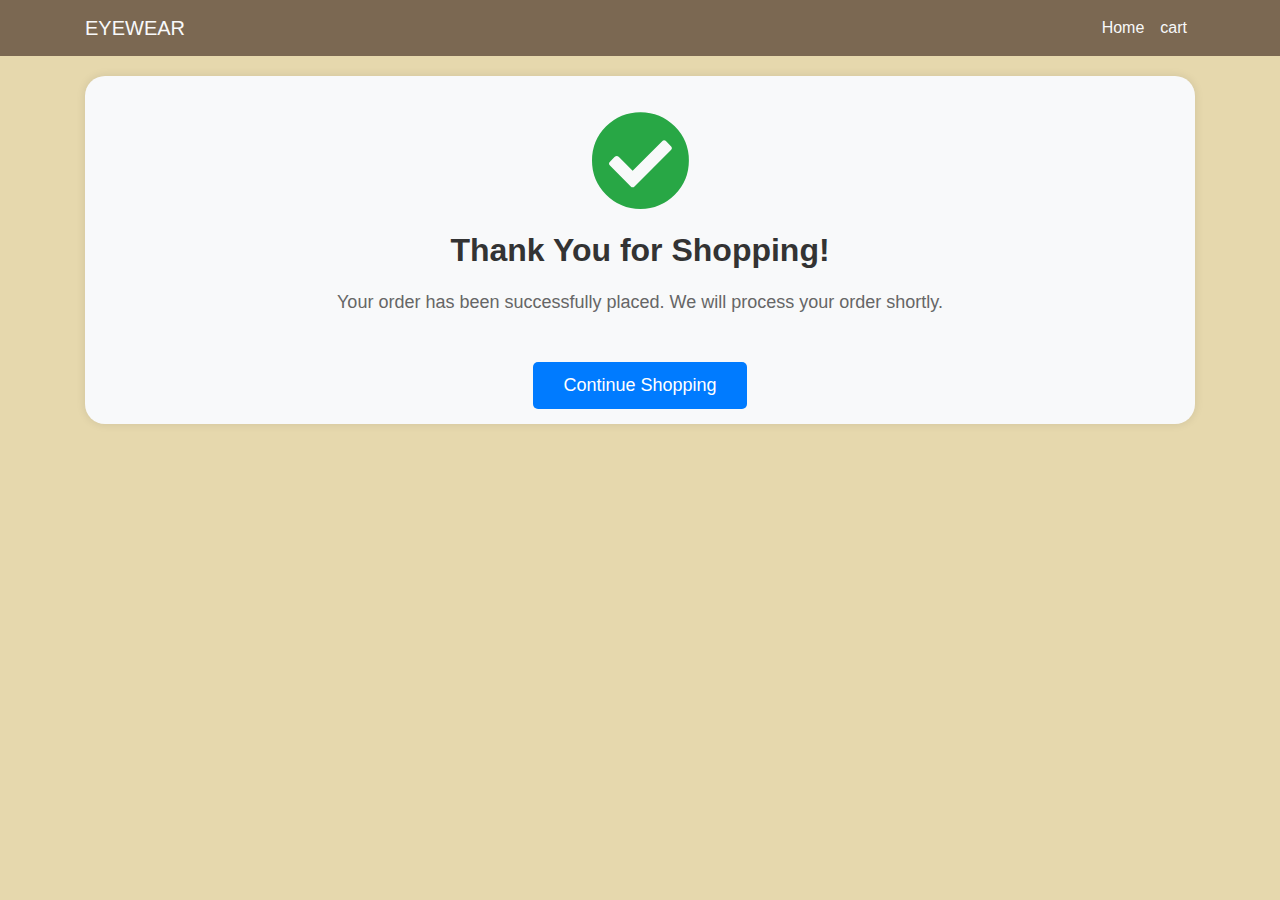
==== last.html @ adf76536 "Add files via upload" ====
<!DOCTYPE html>
<html lang="en">
<head>
  <meta charset="UTF-8">
  <meta name="viewport" content="width=device-width, initial-scale=1.0">
  <title>Thank You for Shopping</title>
  <link rel="stylesheet" href="https://maxcdn.bootstrapcdn.com/bootstrap/4.5.2/css/bootstrap.min.css">
  <link rel="stylesheet" href="https://cdnjs.cloudflare.com/ajax/libs/font-awesome/5.15.4/css/all.min.css">
  <style>
    body {
      background-color: #e6d8ad; /* Light clay color */
      /* font-family: Arial, sans-serif; */
    }

    .container {
      /* padding-top: 50px; */
      /* margin-top: 20px; */
      text-align: center;
    }
    .navbar {
    background-color: #7b6852 !important; /* Dark clay color */
  }

  .navbar-brand {
    color: #f8f9fa !important; /* Light background color */
  }

  .navbar-nav .nav-link {
    color: #f8f9fa !important; /* Light background color */
  }
    .thank-you-icon {
      margin-top: 20px;
      font-size: 100px;
      color: #28a745; /* Green color */
    }

    .thank-you-heading {
      margin-top: 20px;
      color: #333; /* Dark gray color */
      font-size: 32px;
      font-weight: bold;
    }

    .thank-you-message {
      margin-top: 20px;
      color: #666; /* Medium gray color */
      font-size: 18px;
    }

    .continue-shopping-btn {
      margin-top: 30px;
      padding: 10px 30px;
      background-color: #007bff; /* Blue color */
      color: #fff; /* White color */
      border: none;
      border-radius: 5px;
      font-size: 18px;
      transition: background-color 0.3s ease;
    }

    .continue-shopping-btn:hover {
      background-color: #0056b3; /* Darker blue on hover */
    }
    .product-card {
    background-color: #f8f9fa; /* Light background color */
    border-radius: 20px;
    min-height: 20px;
    margin-bottom: 20px;
    box-shadow: 0 0 10px rgba(0, 0, 0, 0.1);
    padding: 15px;
    /* bottom: 20px; */
    transition: all 0.3s ease;
    margin-top: 20px;
  }

  </style>
</head>
<body>
  <nav class="navbar navbar-expand-lg navbar-dark bg-dark">
    <div class="container">
      <a class="navbar-brand" href="#">EYEWEAR</a>
      <button class="navbar-toggler" type="button" data-toggle="collapse" data-target="#navbarSupportedContent" aria-controls="navbarSupportedContent" aria-expanded="false" aria-label="Toggle navigation">
        <span class="navbar-toggler-icon"></span>
      </button>
  
      <div class="collapse navbar-collapse" id="navbarSupportedContent">
        <ul class="navbar-nav ml-auto">
          <li class="nav-item active">
            <a class="nav-link" href="index.html">Home</a>
          </li>
          <li class="nav-item">
            <a class="nav-link" href="cart.html">cart</a>
          </li>
        </ul>
        <!-- <form class="form-inline my-2 my-lg-0">
          <input class="form-control mr-sm-2" type="search" placeholder="Search" aria-label="Search">
          <button class="btn btn-outline-light my-2 my-sm-0" type="submit">Search</button>
        </form> -->
      </div>
    </div>
  </nav>
<div class="container">
  <div class="product-card">
  <i class="fas fa-check-circle thank-you-icon"></i>
  <h2 class="thank-you-heading">Thank You for Shopping!</h2>
  <p class="thank-you-message">Your order has been successfully placed. We will process your order shortly.</p>
  <!-- <p class="thank-you-message">You will receive an email confirmation with your order details.</p> -->
  <a href="index.html" class="btn btn-primary continue-shopping-btn">Continue Shopping</a>
  </div>
</div>

<script src="https://code.jquery.com/jquery-3.5.1.slim.min.js"></script>
<script src="https://cdn.jsdelivr.net/npm/@popperjs/core@2.5.4/dist/umd/popper.min.js"></script>
<script src="https://maxcdn.bootstrapcdn.com/bootstrap/4.5.2/js/bootstrap.min.js"></script>

</body>
</html>
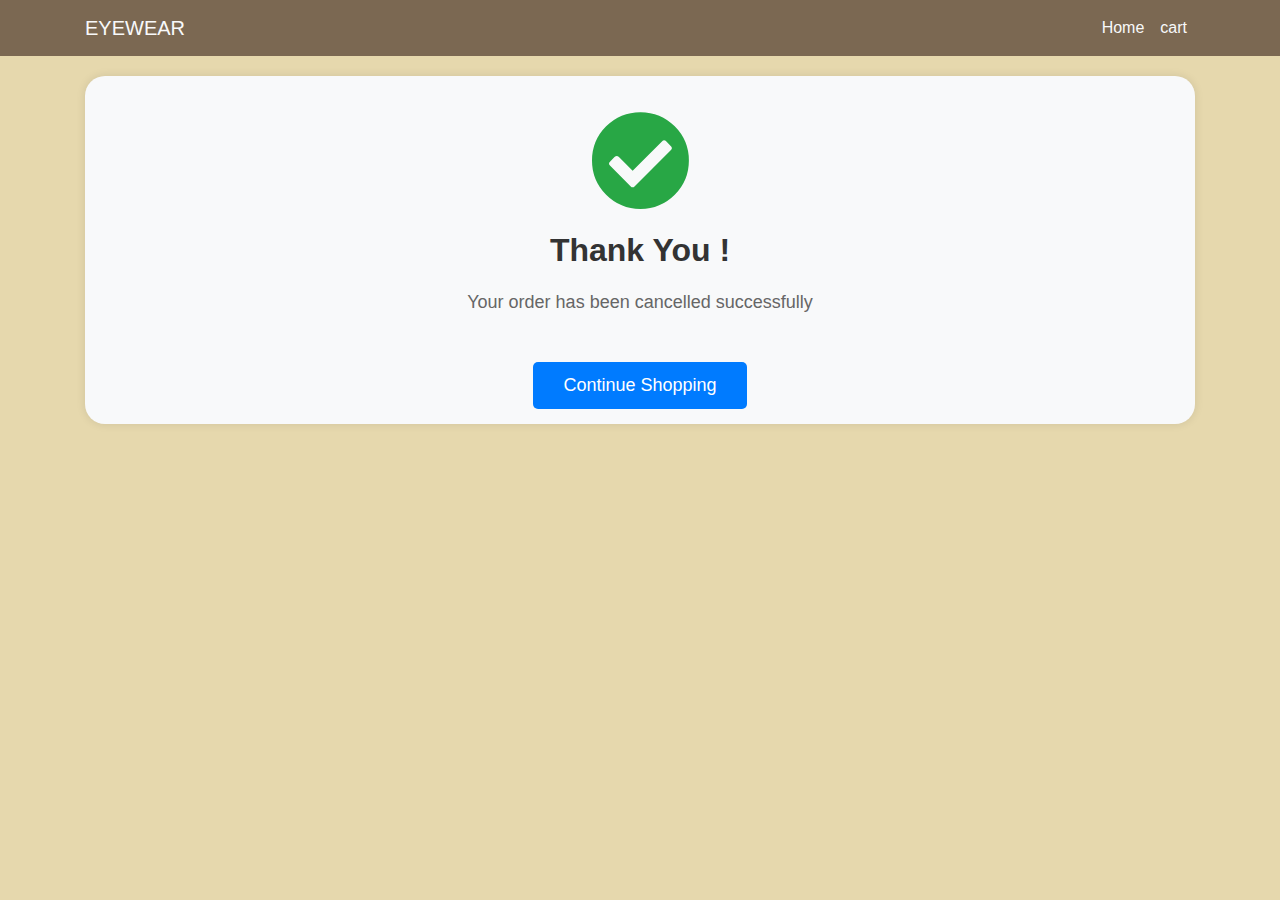
==== commit 9b3934ac: "done" ====
--- a/last.html
+++ b/last.html
@@ -102,8 +102,8 @@
 <div class="container">
   <div class="product-card">
   <i class="fas fa-check-circle thank-you-icon"></i>
-  <h2 class="thank-you-heading">Thank You for Shopping!</h2>
-  <p class="thank-you-message">Your order has been successfully placed. We will process your order shortly.</p>
+  <h2 class="thank-you-heading">Thank You !</h2>
+  <p class="thank-you-message">Your order has been cancelled successfully</p>
   <!-- <p class="thank-you-message">You will receive an email confirmation with your order details.</p> -->
   <a href="index.html" class="btn btn-primary continue-shopping-btn">Continue Shopping</a>
   </div>
